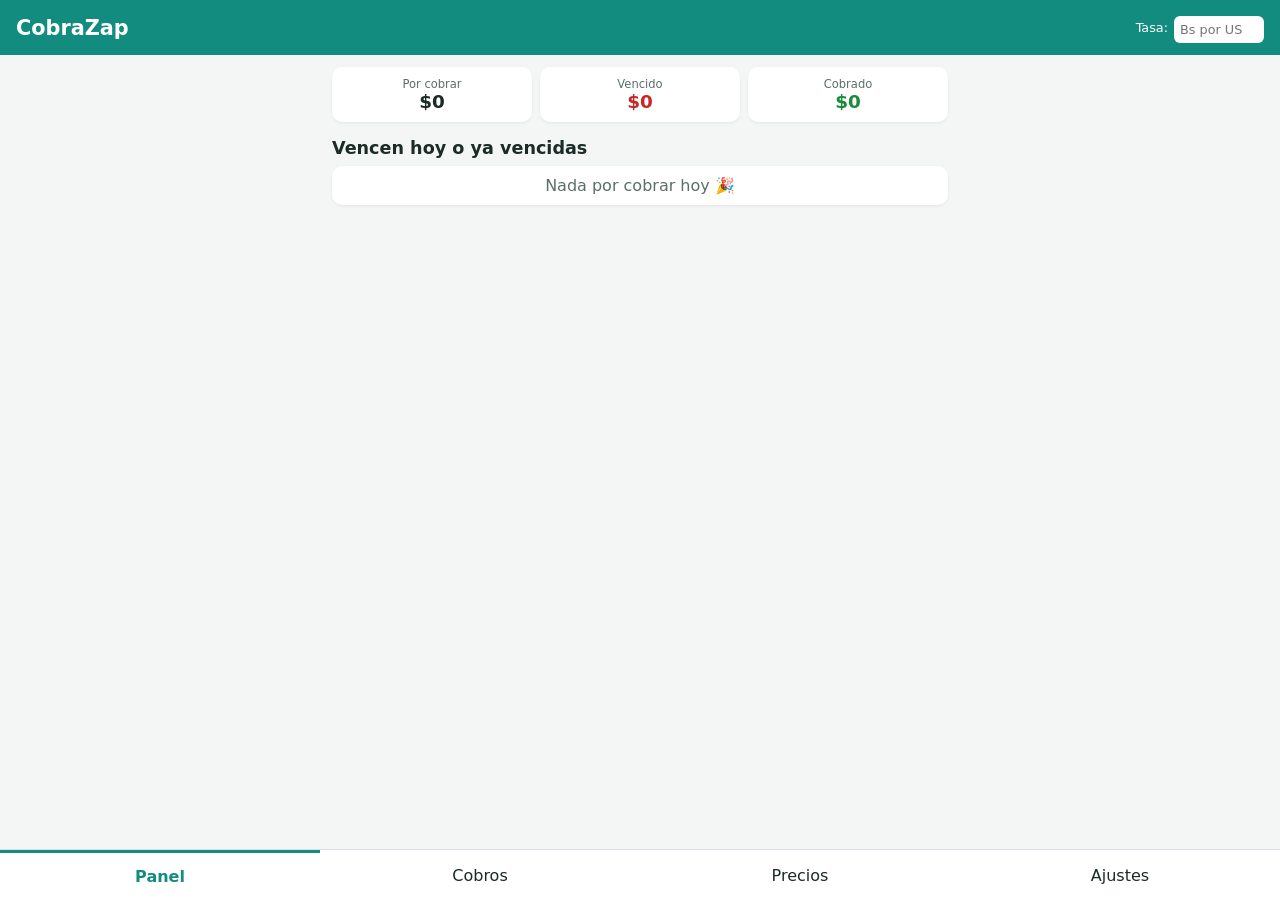
==== index.html @ 3232fbd2 "CobraZap MVP Co-authored-by: Copilot <223556219+Copilot@users.noreply.github.com>" ====
<!DOCTYPE html>
<html lang="es">
<head>
<meta charset="utf-8">
<meta name="viewport" content="width=device-width, initial-scale=1">
<meta name="theme-color" content="#128c7e">
<link rel="manifest" href="manifest.json">
<link rel="stylesheet" href="style.css">
<title>CobraZap</title>
</head>
<body>
<header>
  <h1>CobraZap</h1>
  <div class="rate">Tasa: <input id="rate" type="number" step="0.01" min="0" inputmode="decimal" placeholder="Bs por USD"></div>
</header>

<main>
  <section id="tab-panel" class="tab active">
    <div class="cards">
      <div class="card"><span>Por cobrar</span><b id="sum-pending">$0</b></div>
      <div class="card warn"><span>Vencido</span><b id="sum-overdue">$0</b></div>
      <div class="card ok"><span>Cobrado</span><b id="sum-paid">$0</b></div>
    </div>
    <h2>Vencen hoy o ya vencidas</h2>
    <ul id="due-list" class="list"></ul>
  </section>

  <section id="tab-debts" class="tab">
    <div class="row">
      <select id="filter">
        <option value="pending">Pendientes</option>
        <option value="overdue">Vencidas</option>
        <option value="paid">Pagadas</option>
        <option value="all">Todas</option>
      </select>
      <button id="btn-new-debt" class="primary">+ Nueva deuda</button>
    </div>
    <ul id="debt-list" class="list"></ul>
    <p class="muted" id="plan-info"></p>
  </section>

  <section id="tab-price" class="tab">
    <h2>Calculadora de precios</h2>
    <p class="muted">Calcula a cuánto vender para ganar lo que quieres, en USD y Bs.</p>
    <label>Producto o servicio <input id="p-name" placeholder="Ej: Torta de chocolate"></label>
    <h3>Costos por unidad (USD)</h3>
    <ul id="cost-list" class="list"></ul>
    <div class="row">
      <input id="c-name" placeholder="Ingrediente / costo">
      <input id="c-val" type="number" step="0.01" min="0" inputmode="decimal" placeholder="USD">
      <button id="btn-add-cost">Añadir</button>
    </div>
    <label>Ganancia deseada (%) <input id="p-margin" type="number" min="0" max="95" value="40" inputmode="decimal"></label>
    <label>Comisión/gastos extra sobre la venta (%) <input id="p-fee" type="number" min="0" max="50" value="0" inputmode="decimal"></label>
    <div class="result" id="price-result"></div>
    <button id="btn-share-price" class="primary">Compartir precio por WhatsApp</button>
    <h3>Lista de precios guardada</h3>
    <ul id="price-list" class="list"></ul>
  </section>

  <section id="tab-settings" class="tab">
    <h2>Mi negocio</h2>
    <label>Nombre del negocio <input id="s-business"></label>
    <label>Pago Móvil (banco, cédula, teléfono) <textarea id="s-pm" rows="2"></textarea></label>
    <label>Zelle / otros <textarea id="s-other" rows="2"></textarea></label>
    <label>Código de país <input id="s-cc" value="58" inputmode="numeric"></label>
    <h3>Plantilla de cobro</h3>
    <select id="s-tpl"></select>
    <textarea id="s-tpl-text" rows="5"></textarea>
    <p class="muted">Variables: {cliente} {monto} {concepto} {vence} {negocio} {pago}</p>
    <button id="btn-save-settings" class="primary">Guardar</button>
    <h3>Plan</h3>
    <p id="plan-state" class="muted"></p>
    <button id="btn-pro">Activar Pro</button>
    <button id="btn-export">Exportar respaldo</button>
  </section>
</main>

<dialog id="dlg-debt">
  <form method="dialog" id="form-debt">
    <h2 id="debt-title">Nueva deuda</h2>
    <label>Cliente <input id="d-client" required></label>
    <label>Teléfono <input id="d-phone" required inputmode="tel" placeholder="0414 1234567"></label>
    <label>Concepto <input id="d-concept" placeholder="Ej: Diseño de logo"></label>
    <div class="row">
      <input id="d-amount" type="number" step="0.01" min="0.01" required inputmode="decimal" placeholder="Monto">
      <select id="d-cur"><option>USD</option><option>Bs</option></select>
    </div>
    <label>Vence <input id="d-due" type="date" required></label>
    <label>Repetir <select id="d-repeat"><option value="">No</option><option value="monthly">Cada mes</option></select></label>
    <label>Promesa de pago (opcional) <input id="d-promise" type="date"></label>
    <div class="row">
      <button type="button" id="d-cancel">Cancelar</button>
      <button type="submit" class="primary">Guardar</button>
    </div>
  </form>
</dialog>

<dialog id="dlg-send">
  <h2>Enviar cobro</h2>
  <textarea id="send-text" rows="8"></textarea>
  <div class="row">
    <button id="send-cancel">Cerrar</button>
    <a id="send-link" class="btn primary" target="_blank" rel="noopener">Abrir WhatsApp</a>
  </div>
</dialog>

<nav>
  <button data-tab="panel" class="active">Panel</button>
  <button data-tab="debts">Cobros</button>
  <button data-tab="price">Precios</button>
  <button data-tab="settings">Ajustes</button>
</nav>
<div id="toast"></div>
<script src="app.js"></script>
</body>
</html>
---- style.css ----
*{box-sizing:border-box}
body{margin:0;font-family:system-ui,Segoe UI,sans-serif;background:#f4f6f5;color:#1b2b27;padding-bottom:70px}
header{background:#128c7e;color:#fff;padding:12px 16px;display:flex;justify-content:space-between;align-items:center;position:sticky;top:0;z-index:5}
header h1{margin:0;font-size:1.3rem}
.rate{font-size:.8rem;display:flex;align-items:center;gap:6px}
.rate input{width:90px;padding:6px;border-radius:6px;border:0}
main{max-width:640px;margin:0 auto;padding:12px}
.tab{display:none}.tab.active{display:block}
h2{font-size:1.1rem;margin:16px 0 8px}h3{font-size:.95rem;margin:14px 0 6px}
label{display:block;margin:10px 0;font-size:.85rem;font-weight:600}
input,select,textarea{width:100%;padding:10px;border:1px solid #cfd8d4;border-radius:8px;font:inherit;margin-top:4px;background:#fff}
button,.btn{padding:10px 14px;border:1px solid #cfd8d4;border-radius:8px;background:#fff;font:inherit;cursor:pointer;text-decoration:none;color:inherit;display:inline-block;text-align:center}
button.primary,.btn.primary{background:#25d366;border-color:#25d366;color:#053b1d;font-weight:700}
.row{display:flex;gap:8px;align-items:center;margin:8px 0}.row>*{flex:1}
.cards{display:grid;grid-template-columns:repeat(3,1fr);gap:8px}
.card{background:#fff;border-radius:10px;padding:10px;text-align:center;box-shadow:0 1px 3px #0001}
.card span{display:block;font-size:.72rem;color:#5b6f68}.card b{font-size:1.15rem}
.card.warn b{color:#c62828}.card.ok b{color:#1b8a3a}
.list{list-style:none;padding:0;margin:0}
.list li{background:#fff;border-radius:10px;padding:10px;margin-bottom:8px;box-shadow:0 1px 3px #0001}
.list .top{display:flex;justify-content:space-between;gap:8px}
.list .meta{font-size:.78rem;color:#5b6f68;margin:2px 0 8px}
.list .acts{display:flex;gap:6px;flex-wrap:wrap}
.list .acts button{padding:6px 10px;font-size:.8rem}
.badge{font-size:.7rem;padding:2px 8px;border-radius:99px;background:#e3f2fd}
.badge.overdue{background:#ffebee;color:#c62828}.badge.paid{background:#e8f5e9;color:#1b8a3a}
.muted{color:#5b6f68;font-size:.8rem}
.result{background:#e8f5e9;border-radius:10px;padding:12px;margin:12px 0;font-size:.95rem}
.result b{font-size:1.4rem;display:block}
nav{position:fixed;bottom:0;left:0;right:0;background:#fff;display:flex;border-top:1px solid #dde;z-index:5}
nav button{flex:1;border:0;border-radius:0;padding:14px 4px;background:none}
nav button.active{color:#128c7e;font-weight:700;border-top:3px solid #128c7e}
dialog{border:0;border-radius:14px;width:min(92vw,440px);padding:16px}
dialog::backdrop{background:#0006}
#toast{position:fixed;bottom:80px;left:50%;transform:translateX(-50%);background:#1b2b27;color:#fff;padding:10px 16px;border-radius:99px;opacity:0;transition:.3s;pointer-events:none;z-index:20}
#toast.show{opacity:1}
.empty{text-align:center;color:#5b6f68;padding:20px;background:#fff;border-radius:10px}
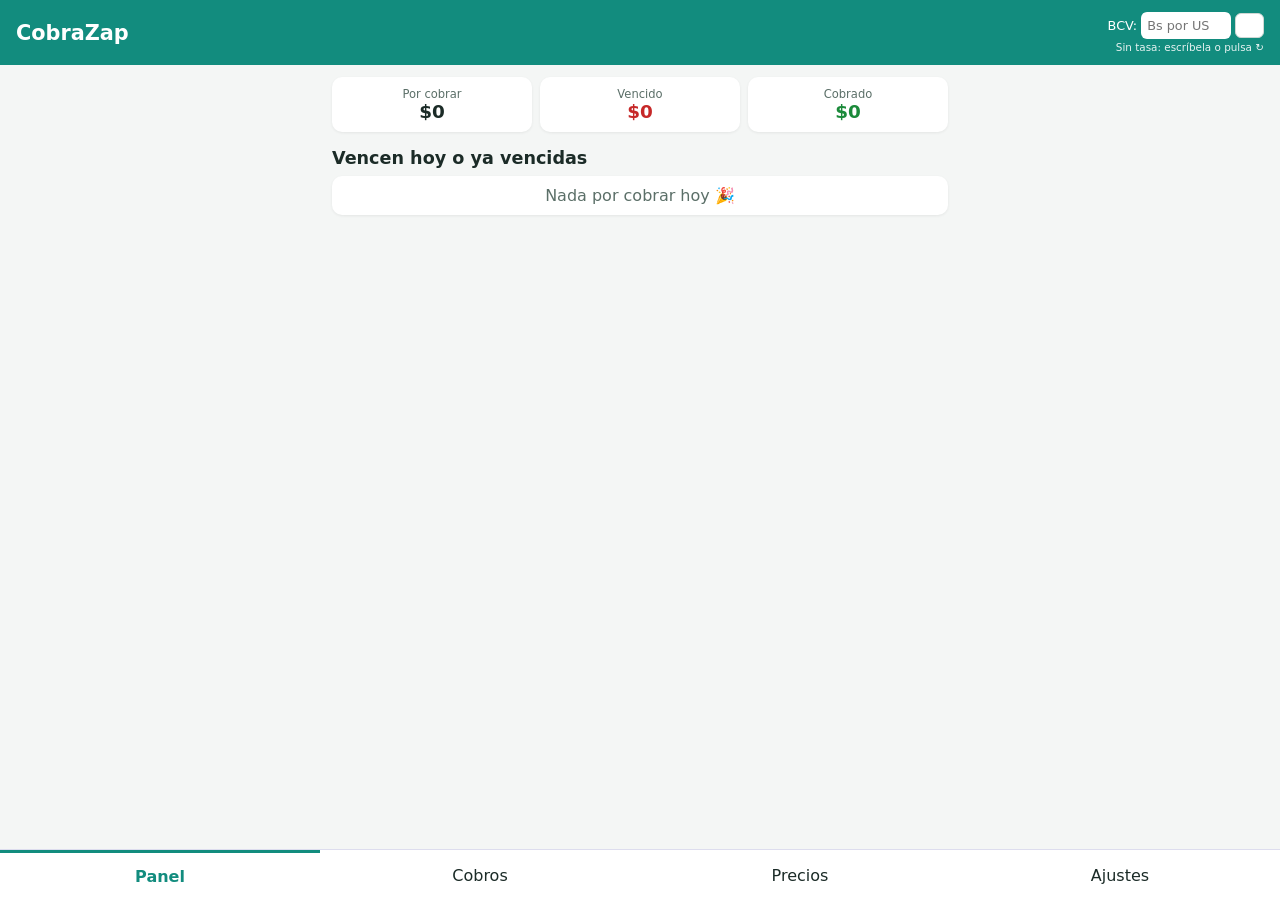
==== commit 1919bdd1: "Tasa BCV automatica diaria Co-authored-by: Copilot <223556219+Copilot@users.noreply.github.com>" ====
--- a/index.html
+++ b/index.html
@@ -11,7 +11,10 @@
 <body>
 <header>
   <h1>CobraZap</h1>
-  <div class="rate">Tasa: <input id="rate" type="number" step="0.01" min="0" inputmode="decimal" placeholder="Bs por USD"></div>
+  <div class="rate">
+    <div>BCV: <input id="rate" type="number" step="0.01" min="0" inputmode="decimal" placeholder="Bs por USD"> <button id="btn-rate" title="Actualizar tasa BCV">↻</button></div>
+    <small id="rate-info"></small>
+  </div>
 </header>
 
 <main>
--- a/style.css
+++ b/style.css
@@ -2,8 +2,10 @@
 body{margin:0;font-family:system-ui,Segoe UI,sans-serif;background:#f4f6f5;color:#1b2b27;padding-bottom:70px}
 header{background:#128c7e;color:#fff;padding:12px 16px;display:flex;justify-content:space-between;align-items:center;position:sticky;top:0;z-index:5}
 header h1{margin:0;font-size:1.3rem}
-.rate{font-size:.8rem;display:flex;align-items:center;gap:6px}
-.rate input{width:90px;padding:6px;border-radius:6px;border:0}
+.rate{font-size:.8rem;text-align:right}
+.rate input{width:90px;padding:6px;border-radius:6px;border:0;margin:0}
+.rate button{padding:4px 8px;border-radius:6px}
+.rate small{display:block;font-size:.65rem;opacity:.9;margin-top:2px}
 main{max-width:640px;margin:0 auto;padding:12px}
 .tab{display:none}.tab.active{display:block}
 h2{font-size:1.1rem;margin:16px 0 8px}h3{font-size:.95rem;margin:14px 0 6px}
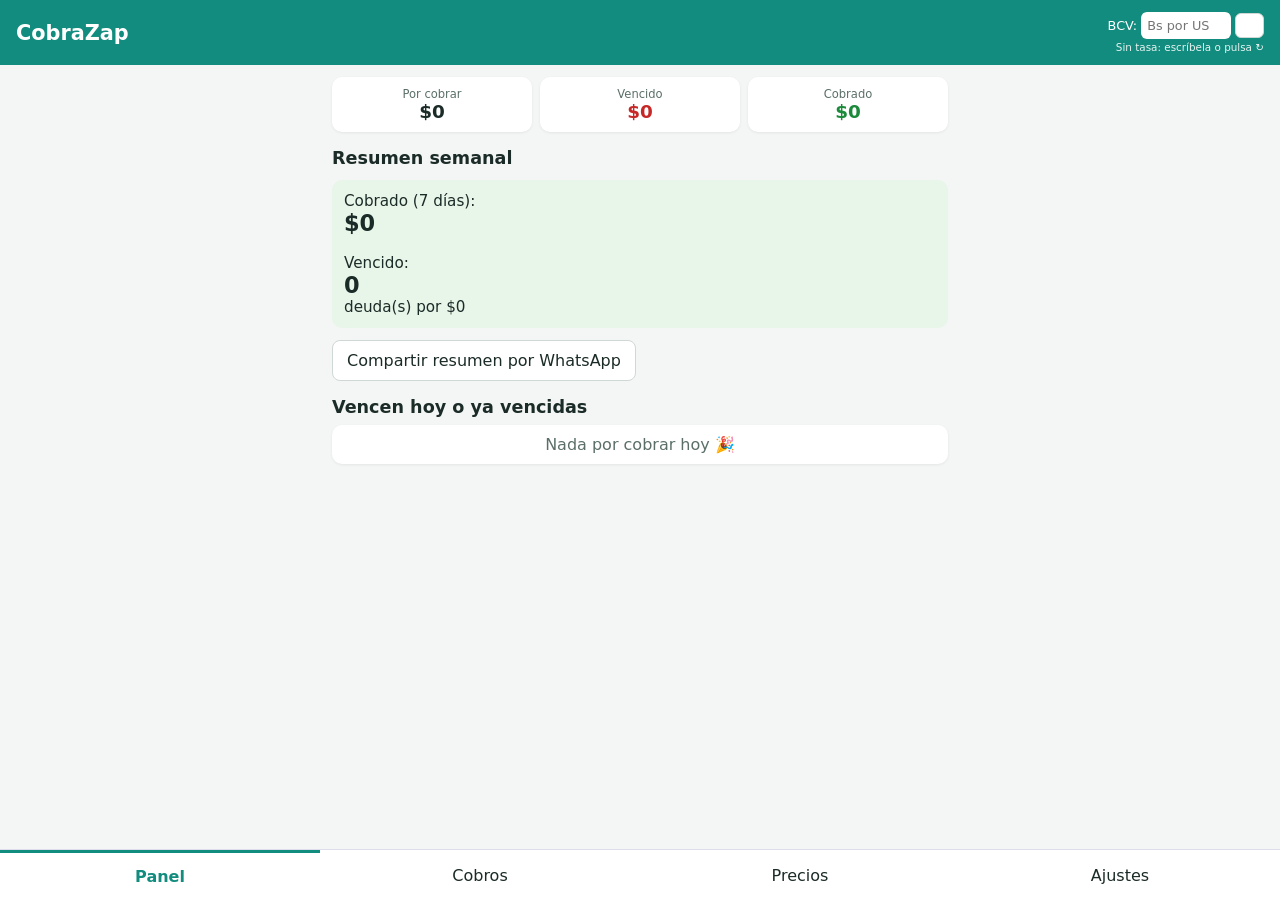
==== commit 44ed9a42: "Historial por cliente, resumen semanal y compartir datos de pago Co-authored-by: Copilot <223556219+" ====
--- a/index.html
+++ b/index.html
@@ -5,6 +5,8 @@
 <meta name="viewport" content="width=device-width, initial-scale=1">
 <meta name="theme-color" content="#128c7e">
 <link rel="manifest" href="manifest.json">
+<link rel="icon" href="icon-192.png">
+<link rel="apple-touch-icon" href="icon-192.png">
 <link rel="stylesheet" href="style.css">
 <title>CobraZap</title>
 </head>
@@ -24,11 +26,15 @@
       <div class="card warn"><span>Vencido</span><b id="sum-overdue">$0</b></div>
       <div class="card ok"><span>Cobrado</span><b id="sum-paid">$0</b></div>
     </div>
+    <h2>Resumen semanal</h2>
+    <div class="result" id="week-box"></div>
+    <button id="btn-week">Compartir resumen por WhatsApp</button>
     <h2>Vencen hoy o ya vencidas</h2>
     <ul id="due-list" class="list"></ul>
   </section>
 
   <section id="tab-debts" class="tab">
+    <input id="search" type="search" placeholder="Buscar cliente o concepto">
     <div class="row">
       <select id="filter">
         <option value="pending">Pendientes</option>
@@ -72,6 +78,7 @@
     <textarea id="s-tpl-text" rows="5"></textarea>
     <p class="muted">Variables: {cliente} {monto} {concepto} {vence} {negocio} {pago}</p>
     <button id="btn-save-settings" class="primary">Guardar</button>
+    <div class="row"><button id="btn-share-pay">Compartir mis datos de pago</button><button id="btn-copy-pay">Copiar</button></div>
     <h3>Plan</h3>
     <p id="plan-state" class="muted"></p>
     <button id="btn-pro">Activar Pro</button>
@@ -99,6 +106,13 @@
   </form>
 </dialog>
 
+<dialog id="dlg-hist">
+  <h2 id="hist-title"></h2>
+  <p class="muted" id="hist-summary"></p>
+  <ul id="hist-list" class="list"></ul>
+  <button id="hist-close">Cerrar</button>
+</dialog>
+
 <dialog id="dlg-send">
   <h2>Enviar cobro</h2>
   <textarea id="send-text" rows="8"></textarea>
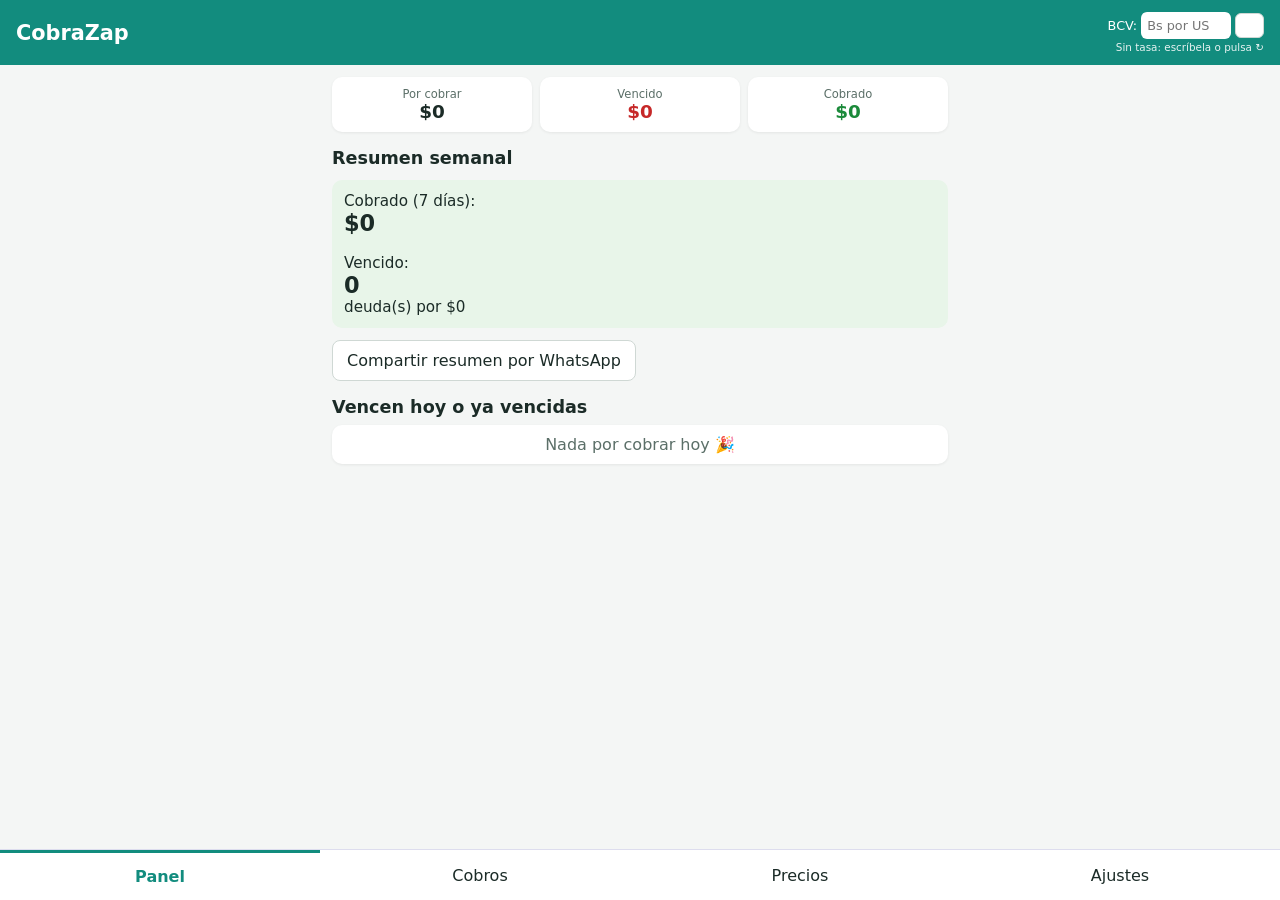
==== commit 374d0ce9: "Activacion Pro por codigo (31 dias), precio 18 USD Co-authored-by: Copilot <223556219+Copilot@users." ====
--- a/index.html
+++ b/index.html
@@ -81,7 +81,10 @@
     <div class="row"><button id="btn-share-pay">Compartir mis datos de pago</button><button id="btn-copy-pay">Copiar</button></div>
     <h3>Plan</h3>
     <p id="plan-state" class="muted"></p>
-    <button id="btn-pro">Activar Pro</button>
+    <p class="muted">CobraZap Pro: sin límites, $18/mes. Tu ID de dispositivo: <b id="device-id"></b></p>
+    <button id="btn-buy-pro" class="primary">Solicitar Pro por WhatsApp</button>
+    <label>Código de activación <input id="pro-code" inputmode="numeric" placeholder="8 dígitos"></label>
+    <button id="btn-activate">Activar</button>
     <button id="btn-export">Exportar respaldo</button>
   </section>
 </main>
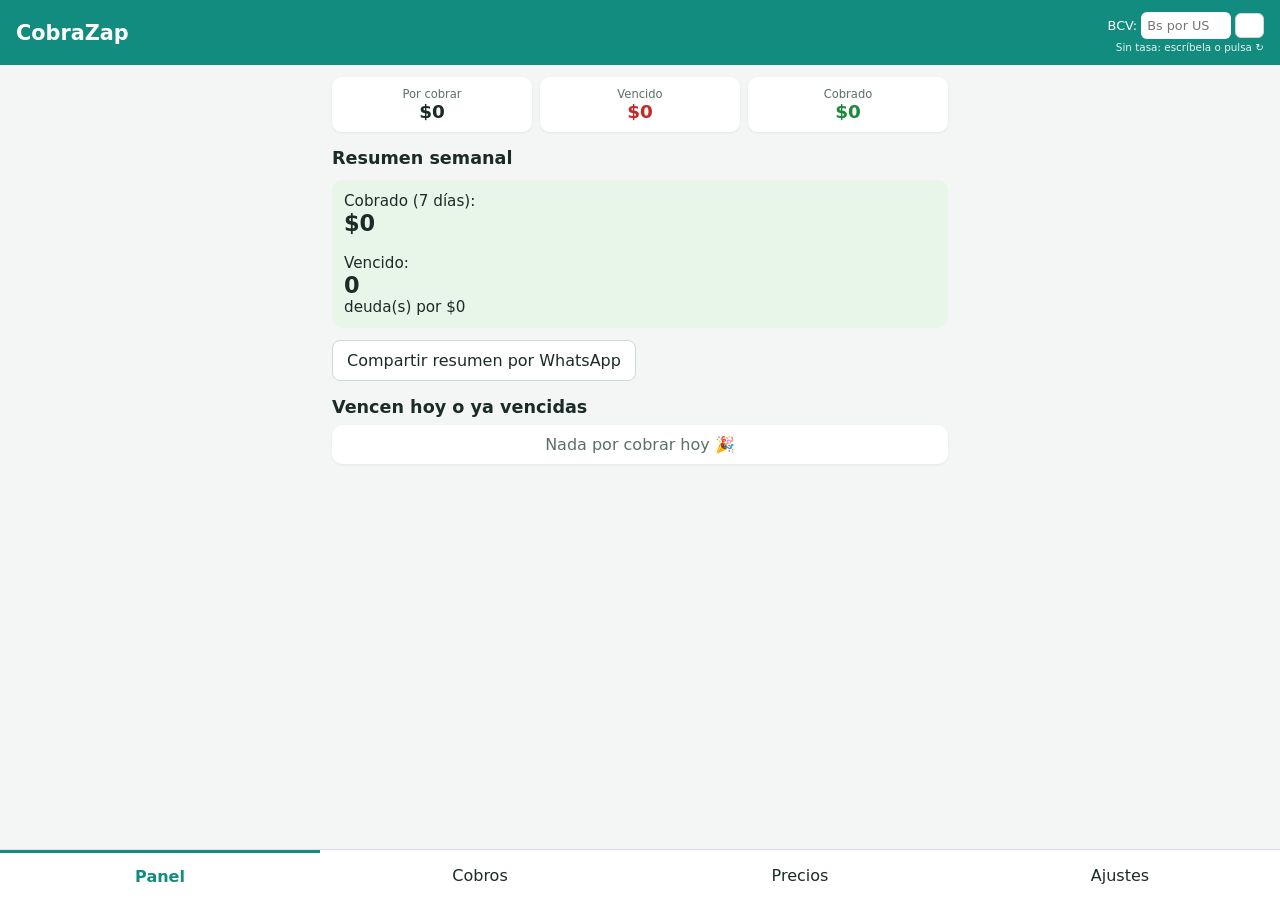
==== commit ea4da992: "Planes: lanzamiento 3, mensual 5, anual 45 Co-authored-by: Copilot <223556219+Copilot@users.noreply." ====
--- a/index.html
+++ b/index.html
@@ -81,7 +81,14 @@
     <div class="row"><button id="btn-share-pay">Compartir mis datos de pago</button><button id="btn-copy-pay">Copiar</button></div>
     <h3>Plan</h3>
     <p id="plan-state" class="muted"></p>
-    <p class="muted">CobraZap Pro: sin límites, $18/mes. Tu ID de dispositivo: <b id="device-id"></b></p>
+    <p class="muted">CobraZap Pro: sin límites. Tu ID de dispositivo: <b id="device-id"></b></p>
+    <label>Plan
+      <select id="pro-plan">
+        <option>Oferta de lanzamiento: $3/mes (primeros 3 meses)</option>
+        <option selected>Mensual: $5/mes</option>
+        <option>Anual: $45/año (3 meses gratis)</option>
+      </select>
+    </label>
     <button id="btn-buy-pro" class="primary">Solicitar Pro por WhatsApp</button>
     <label>Código de activación <input id="pro-code" inputmode="numeric" placeholder="8 dígitos"></label>
     <button id="btn-activate">Activar</button>
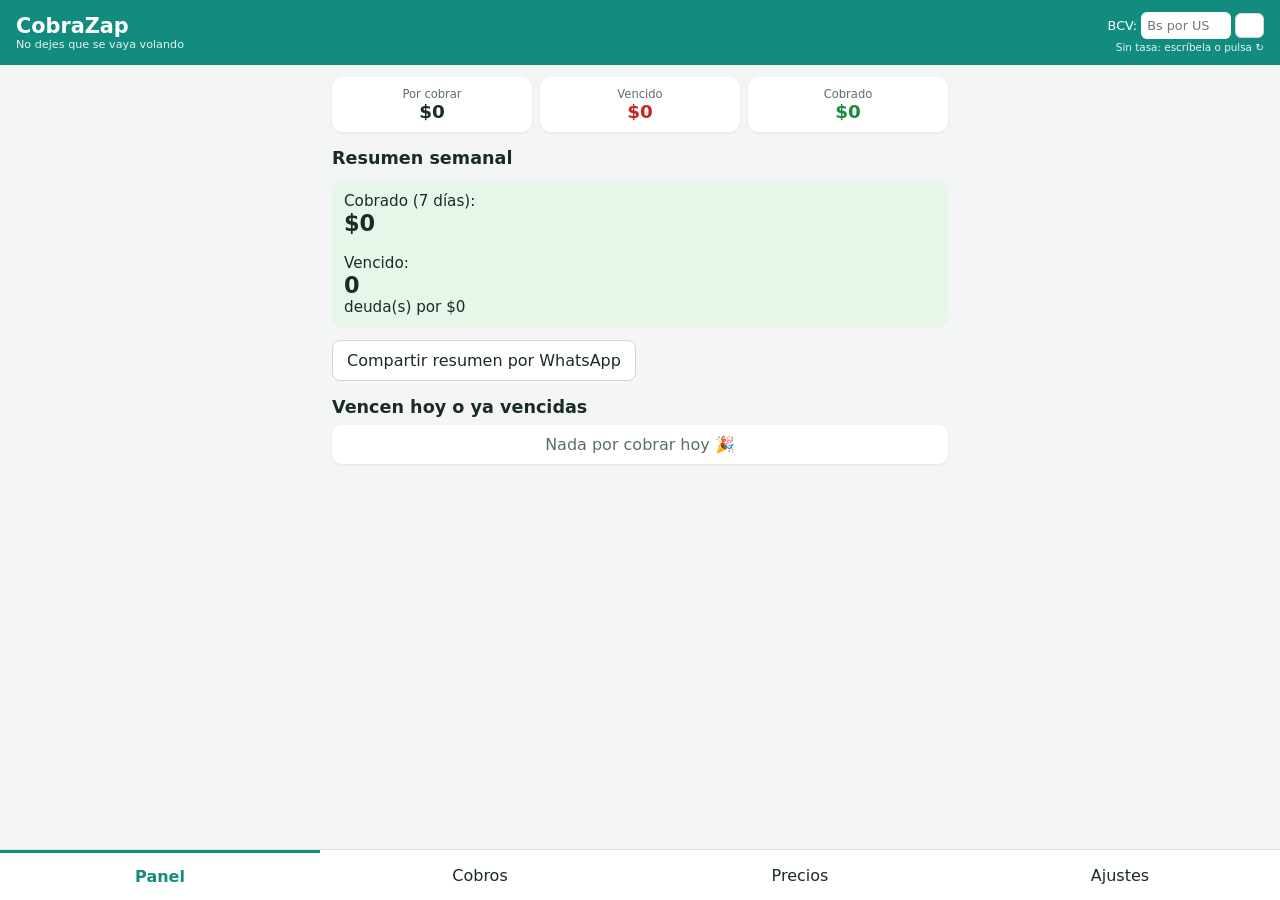
==== commit 14ee1c08: "Eslogan: No dejes que se vaya volando" ====
--- a/index.html
+++ b/index.html
@@ -12,7 +12,7 @@
 </head>
 <body>
 <header>
-  <h1>CobraZap</h1>
+  <div><h1>CobraZap</h1><small class="slogan">No dejes que se vaya volando</small></div>
   <div class="rate">
     <div>BCV: <input id="rate" type="number" step="0.01" min="0" inputmode="decimal" placeholder="Bs por USD"> <button id="btn-rate" title="Actualizar tasa BCV">↻</button></div>
     <small id="rate-info"></small>
--- a/style.css
+++ b/style.css
@@ -37,3 +37,4 @@
 #toast{position:fixed;bottom:80px;left:50%;transform:translateX(-50%);background:#1b2b27;color:#fff;padding:10px 16px;border-radius:99px;opacity:0;transition:.3s;pointer-events:none;z-index:20}
 #toast.show{opacity:1}
 .empty{text-align:center;color:#5b6f68;padding:20px;background:#fff;border-radius:10px}
+.slogan{display:block;font-size:.7rem;opacity:.9}
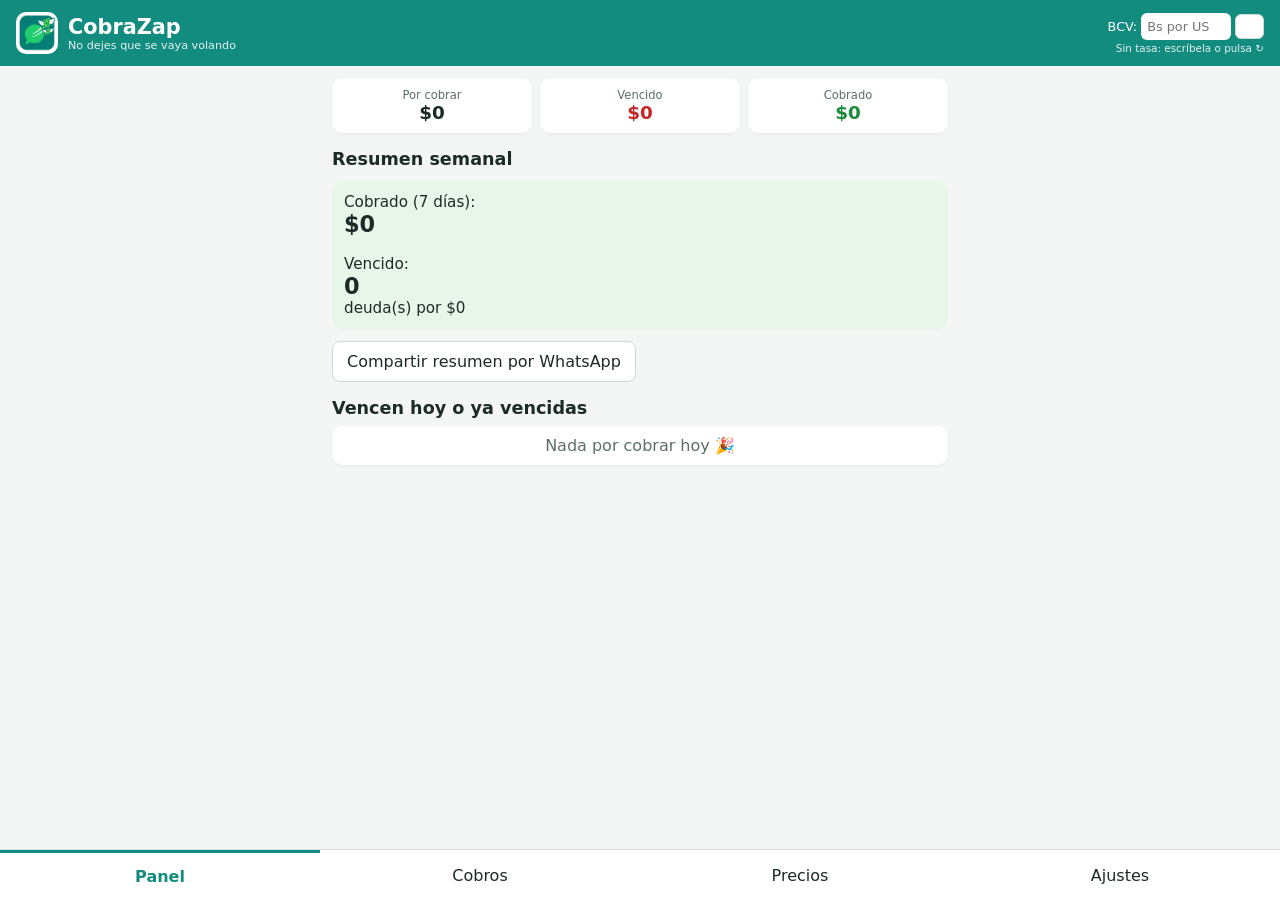
==== commit bb6928ac: "Logo en el encabezado y cache de iconos" ====
--- a/index.html
+++ b/index.html
@@ -5,14 +5,14 @@
 <meta name="viewport" content="width=device-width, initial-scale=1">
 <meta name="theme-color" content="#128c7e">
 <link rel="manifest" href="manifest.json">
-<link rel="icon" href="icon-192.png">
-<link rel="apple-touch-icon" href="icon-192.png">
+<link rel="icon" href="icon-192.png?v=2">
+<link rel="apple-touch-icon" href="icon-192.png?v=2">
 <link rel="stylesheet" href="style.css">
 <title>CobraZap</title>
 </head>
 <body>
 <header>
-  <div><h1>CobraZap</h1><small class="slogan">No dejes que se vaya volando</small></div>
+  <div class="brand"><img src="icon-192.png?v=2" alt="" class="logo"><div><h1>CobraZap</h1><small class="slogan">No dejes que se vaya volando</small></div></div>
   <div class="rate">
     <div>BCV: <input id="rate" type="number" step="0.01" min="0" inputmode="decimal" placeholder="Bs por USD"> <button id="btn-rate" title="Actualizar tasa BCV">↻</button></div>
     <small id="rate-info"></small>
--- a/style.css
+++ b/style.css
@@ -38,3 +38,4 @@
 #toast.show{opacity:1}
 .empty{text-align:center;color:#5b6f68;padding:20px;background:#fff;border-radius:10px}
 .slogan{display:block;font-size:.7rem;opacity:.9}
+.brand{display:flex;align-items:center;gap:10px}.logo{width:42px;height:42px;border-radius:10px;background:#fff;padding:2px}
